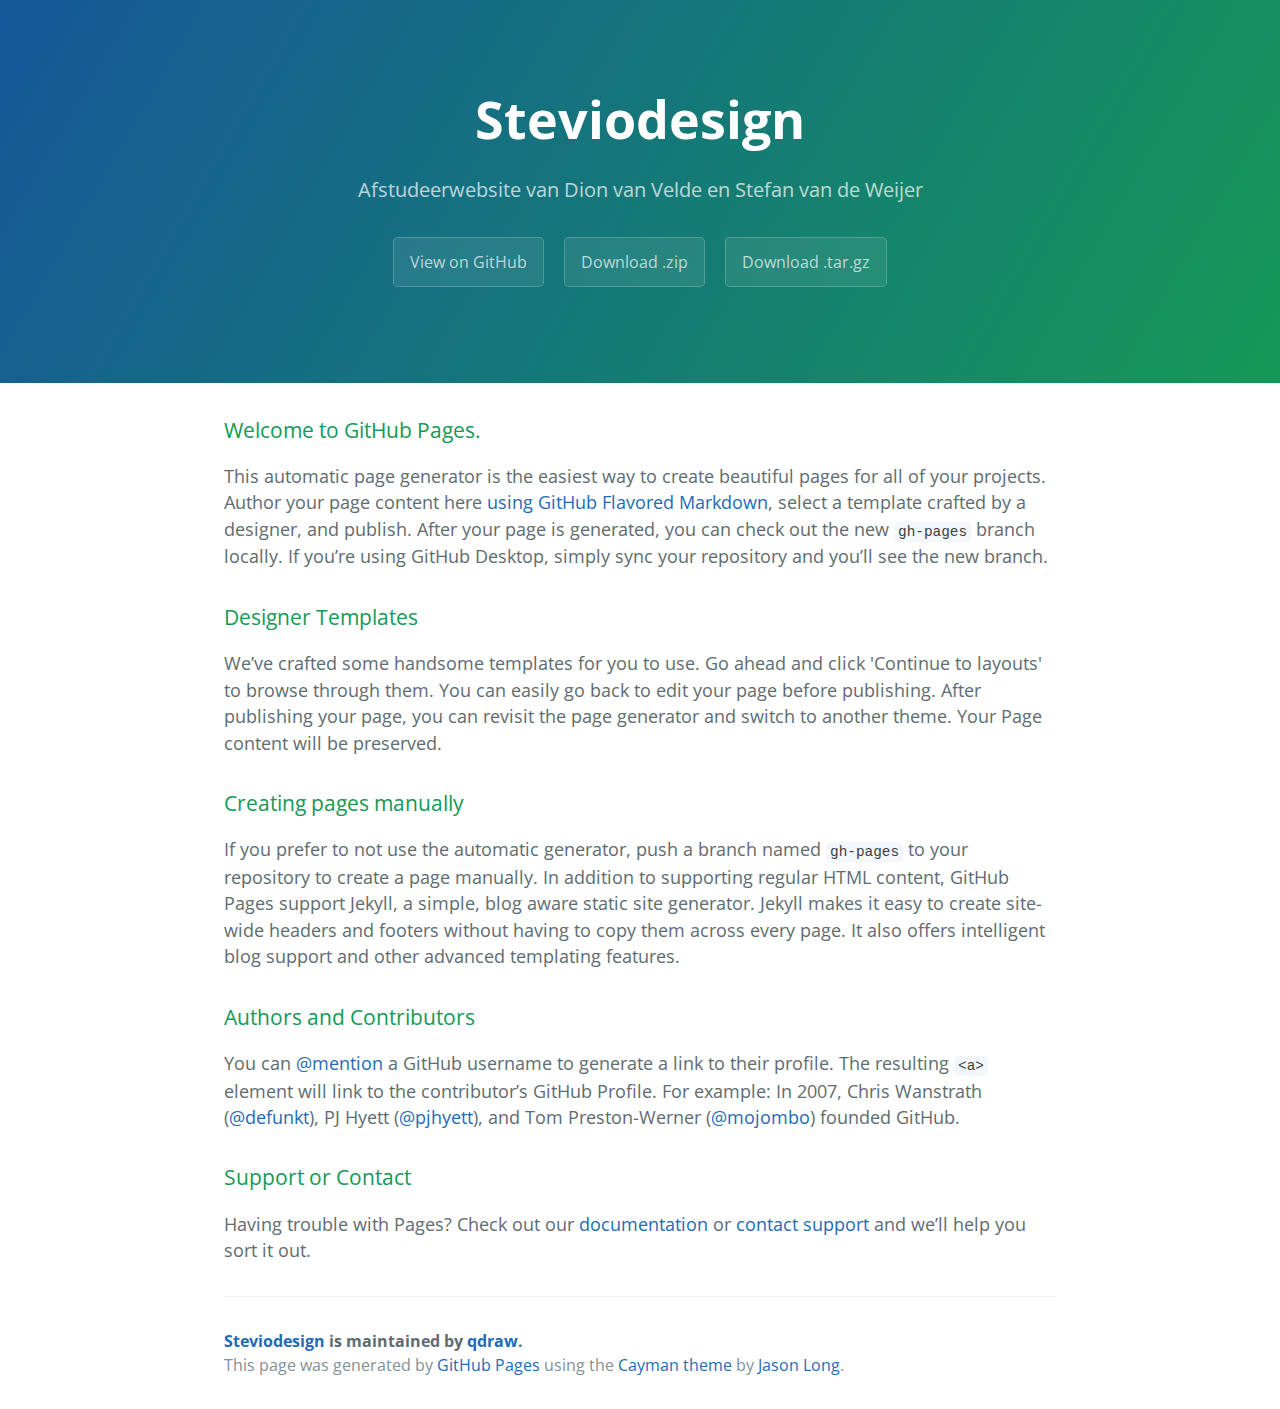
==== index.html @ 8ee14e12 "Create gh-pages branch via GitHub" ====
<!DOCTYPE html>
<html lang="en-us">
  <head>
    <meta charset="UTF-8">
    <title>Steviodesign by qdraw</title>
    <meta name="viewport" content="width=device-width, initial-scale=1">
    <link rel="stylesheet" type="text/css" href="stylesheets/normalize.css" media="screen">
    <link href='https://fonts.googleapis.com/css?family=Open+Sans:400,700' rel='stylesheet' type='text/css'>
    <link rel="stylesheet" type="text/css" href="stylesheets/stylesheet.css" media="screen">
    <link rel="stylesheet" type="text/css" href="stylesheets/github-light.css" media="screen">
  </head>
  <body>
    <section class="page-header">
      <h1 class="project-name">Steviodesign</h1>
      <h2 class="project-tagline">Afstudeerwebsite van Dion van Velde en Stefan van de Weijer</h2>
      <a href="https://github.com/qdraw/steviodesign" class="btn">View on GitHub</a>
      <a href="https://github.com/qdraw/steviodesign/zipball/master" class="btn">Download .zip</a>
      <a href="https://github.com/qdraw/steviodesign/tarball/master" class="btn">Download .tar.gz</a>
    </section>

    <section class="main-content">
      <h3>
<a id="welcome-to-github-pages" class="anchor" href="#welcome-to-github-pages" aria-hidden="true"><span aria-hidden="true" class="octicon octicon-link"></span></a>Welcome to GitHub Pages.</h3>

<p>This automatic page generator is the easiest way to create beautiful pages for all of your projects. Author your page content here <a href="https://guides.github.com/features/mastering-markdown/">using GitHub Flavored Markdown</a>, select a template crafted by a designer, and publish. After your page is generated, you can check out the new <code>gh-pages</code> branch locally. If you’re using GitHub Desktop, simply sync your repository and you’ll see the new branch.</p>

<h3>
<a id="designer-templates" class="anchor" href="#designer-templates" aria-hidden="true"><span aria-hidden="true" class="octicon octicon-link"></span></a>Designer Templates</h3>

<p>We’ve crafted some handsome templates for you to use. Go ahead and click 'Continue to layouts' to browse through them. You can easily go back to edit your page before publishing. After publishing your page, you can revisit the page generator and switch to another theme. Your Page content will be preserved.</p>

<h3>
<a id="creating-pages-manually" class="anchor" href="#creating-pages-manually" aria-hidden="true"><span aria-hidden="true" class="octicon octicon-link"></span></a>Creating pages manually</h3>

<p>If you prefer to not use the automatic generator, push a branch named <code>gh-pages</code> to your repository to create a page manually. In addition to supporting regular HTML content, GitHub Pages support Jekyll, a simple, blog aware static site generator. Jekyll makes it easy to create site-wide headers and footers without having to copy them across every page. It also offers intelligent blog support and other advanced templating features.</p>

<h3>
<a id="authors-and-contributors" class="anchor" href="#authors-and-contributors" aria-hidden="true"><span aria-hidden="true" class="octicon octicon-link"></span></a>Authors and Contributors</h3>

<p>You can <a href="https://help.github.com/articles/basic-writing-and-formatting-syntax/#mentioning-users-and-teams" class="user-mention">@mention</a> a GitHub username to generate a link to their profile. The resulting <code>&lt;a&gt;</code> element will link to the contributor’s GitHub Profile. For example: In 2007, Chris Wanstrath (<a href="https://github.com/defunkt" class="user-mention">@defunkt</a>), PJ Hyett (<a href="https://github.com/pjhyett" class="user-mention">@pjhyett</a>), and Tom Preston-Werner (<a href="https://github.com/mojombo" class="user-mention">@mojombo</a>) founded GitHub.</p>

<h3>
<a id="support-or-contact" class="anchor" href="#support-or-contact" aria-hidden="true"><span aria-hidden="true" class="octicon octicon-link"></span></a>Support or Contact</h3>

<p>Having trouble with Pages? Check out our <a href="https://help.github.com/pages">documentation</a> or <a href="https://github.com/contact">contact support</a> and we’ll help you sort it out.</p>

      <footer class="site-footer">
        <span class="site-footer-owner"><a href="https://github.com/qdraw/steviodesign">Steviodesign</a> is maintained by <a href="https://github.com/qdraw">qdraw</a>.</span>

        <span class="site-footer-credits">This page was generated by <a href="https://pages.github.com">GitHub Pages</a> using the <a href="https://github.com/jasonlong/cayman-theme">Cayman theme</a> by <a href="https://twitter.com/jasonlong">Jason Long</a>.</span>
      </footer>

    </section>

  
  </body>
</html>
---- stylesheets/stylesheet.css ----
* {
  box-sizing: border-box; }

body {
  padding: 0;
  margin: 0;
  font-family: "Open Sans", "Helvetica Neue", Helvetica, Arial, sans-serif;
  font-size: 16px;
  line-height: 1.5;
  color: #606c71; }

a {
  color: #1e6bb8;
  text-decoration: none; }
  a:hover {
    text-decoration: underline; }

.btn {
  display: inline-block;
  margin-bottom: 1rem;
  color: rgba(255, 255, 255, 0.7);
  background-color: rgba(255, 255, 255, 0.08);
  border-color: rgba(255, 255, 255, 0.2);
  border-style: solid;
  border-width: 1px;
  border-radius: 0.3rem;
  transition: color 0.2s, background-color 0.2s, border-color 0.2s; }
  .btn + .btn {
    margin-left: 1rem; }

.btn:hover {
  color: rgba(255, 255, 255, 0.8);
  text-decoration: none;
  background-color: rgba(255, 255, 255, 0.2);
  border-color: rgba(255, 255, 255, 0.3); }

@media screen and (min-width: 64em) {
  .btn {
    padding: 0.75rem 1rem; } }

@media screen and (min-width: 42em) and (max-width: 64em) {
  .btn {
    padding: 0.6rem 0.9rem;
    font-size: 0.9rem; } }

@media screen and (max-width: 42em) {
  .btn {
    display: block;
    width: 100%;
    padding: 0.75rem;
    font-size: 0.9rem; }
    .btn + .btn {
      margin-top: 1rem;
      margin-left: 0; } }

.page-header {
  color: #fff;
  text-align: center;
  background-color: #159957;
  background-image: linear-gradient(120deg, #155799, #159957); }

@media screen and (min-width: 64em) {
  .page-header {
    padding: 5rem 6rem; } }

@media screen and (min-width: 42em) and (max-width: 64em) {
  .page-header {
    padding: 3rem 4rem; } }

@media screen and (max-width: 42em) {
  .page-header {
    padding: 2rem 1rem; } }

.project-name {
  margin-top: 0;
  margin-bottom: 0.1rem; }

@media screen and (min-width: 64em) {
  .project-name {
    font-size: 3.25rem; } }

@media screen and (min-width: 42em) and (max-width: 64em) {
  .project-name {
    font-size: 2.25rem; } }

@media screen and (max-width: 42em) {
  .project-name {
    font-size: 1.75rem; } }

.project-tagline {
  margin-bottom: 2rem;
  font-weight: normal;
  opacity: 0.7; }

@media screen and (min-width: 64em) {
  .project-tagline {
    font-size: 1.25rem; } }

@media screen and (min-width: 42em) and (max-width: 64em) {
  .project-tagline {
    font-size: 1.15rem; } }

@media screen and (max-width: 42em) {
  .project-tagline {
    font-size: 1rem; } }

.main-content :first-child {
  margin-top: 0; }
.main-content img {
  max-width: 100%; }
.main-content h1, .main-content h2, .main-content h3, .main-content h4, .main-content h5, .main-content h6 {
  margin-top: 2rem;
  margin-bottom: 1rem;
  font-weight: normal;
  color: #159957; }
.main-content p {
  margin-bottom: 1em; }
.main-content code {
  padding: 2px 4px;
  font-family: Consolas, "Liberation Mono", Menlo, Courier, monospace;
  font-size: 0.9rem;
  color: #383e41;
  background-color: #f3f6fa;
  border-radius: 0.3rem; }
.main-content pre {
  padding: 0.8rem;
  margin-top: 0;
  margin-bottom: 1rem;
  font: 1rem Consolas, "Liberation Mono", Menlo, Courier, monospace;
  color: #567482;
  word-wrap: normal;
  background-color: #f3f6fa;
  border: solid 1px #dce6f0;
  border-radius: 0.3rem; }
  .main-content pre > code {
    padding: 0;
    margin: 0;
    font-size: 0.9rem;
    color: #567482;
    word-break: normal;
    white-space: pre;
    background: transparent;
    border: 0; }
.main-content .highlight {
  margin-bottom: 1rem; }
  .main-content .highlight pre {
    margin-bottom: 0;
    word-break: normal; }
.main-content .highlight pre, .main-content pre {
  padding: 0.8rem;
  overflow: auto;
  font-size: 0.9rem;
  line-height: 1.45;
  border-radius: 0.3rem; }
.main-content pre code, .main-content pre tt {
  display: inline;
  max-width: initial;
  padding: 0;
  margin: 0;
  overflow: initial;
  line-height: inherit;
  word-wrap: normal;
  background-color: transparent;
  border: 0; }
  .main-content pre code:before, .main-content pre code:after, .main-content pre tt:before, .main-content pre tt:after {
    content: normal; }
.main-content ul, .main-content ol {
  margin-top: 0; }
.main-content blockquote {
  padding: 0 1rem;
  margin-left: 0;
  color: #819198;
  border-left: 0.3rem solid #dce6f0; }
  .main-content blockquote > :first-child {
    margin-top: 0; }
  .main-content blockquote > :last-child {
    margin-bottom: 0; }
.main-content table {
  display: block;
  width: 100%;
  overflow: auto;
  word-break: normal;
  word-break: keep-all; }
  .main-content table th {
    font-weight: bold; }
  .main-content table th, .main-content table td {
    padding: 0.5rem 1rem;
    border: 1px solid #e9ebec; }
.main-content dl {
  padding: 0; }
  .main-content dl dt {
    padding: 0;
    margin-top: 1rem;
    font-size: 1rem;
    font-weight: bold; }
  .main-content dl dd {
    padding: 0;
    margin-bottom: 1rem; }
.main-content hr {
  height: 2px;
  padding: 0;
  margin: 1rem 0;
  background-color: #eff0f1;
  border: 0; }

@media screen and (min-width: 64em) {
  .main-content {
    max-width: 64rem;
    padding: 2rem 6rem;
    margin: 0 auto;
    font-size: 1.1rem; } }

@media screen and (min-width: 42em) and (max-width: 64em) {
  .main-content {
    padding: 2rem 4rem;
    font-size: 1.1rem; } }

@media screen and (max-width: 42em) {
  .main-content {
    padding: 2rem 1rem;
    font-size: 1rem; } }

.site-footer {
  padding-top: 2rem;
  margin-top: 2rem;
  border-top: solid 1px #eff0f1; }

.site-footer-owner {
  display: block;
  font-weight: bold; }

.site-footer-credits {
  color: #819198; }

@media screen and (min-width: 64em) {
  .site-footer {
    font-size: 1rem; } }

@media screen and (min-width: 42em) and (max-width: 64em) {
  .site-footer {
    font-size: 1rem; } }

@media screen and (max-width: 42em) {
  .site-footer {
    font-size: 0.9rem; } }
---- stylesheets/github-light.css ----
/*
The MIT License (MIT)

Copyright (c) 2015 GitHub, Inc.

Permission is hereby granted, free of charge, to any person obtaining a copy
of this software and associated documentation files (the "Software"), to deal
in the Software without restriction, including without limitation the rights
to use, copy, modify, merge, publish, distribute, sublicense, and/or sell
copies of the Software, and to permit persons to whom the Software is
furnished to do so, subject to the following conditions:

The above copyright notice and this permission notice shall be included in all
copies or substantial portions of the Software.

THE SOFTWARE IS PROVIDED "AS IS", WITHOUT WARRANTY OF ANY KIND, EXPRESS OR
IMPLIED, INCLUDING BUT NOT LIMITED TO THE WARRANTIES OF MERCHANTABILITY,
FITNESS FOR A PARTICULAR PURPOSE AND NONINFRINGEMENT. IN NO EVENT SHALL THE
AUTHORS OR COPYRIGHT HOLDERS BE LIABLE FOR ANY CLAIM, DAMAGES OR OTHER
LIABILITY, WHETHER IN AN ACTION OF CONTRACT, TORT OR OTHERWISE, ARISING FROM,
OUT OF OR IN CONNECTION WITH THE SOFTWARE OR THE USE OR OTHER DEALINGS IN THE
SOFTWARE.

*/

.pl-c /* comment */ {
  color: #969896;
}

.pl-c1      /* constant, markup.raw, meta.diff.header, meta.module-reference, meta.property-name, support, support.constant, support.variable, variable.other.constant */,
.pl-s .pl-v /* string variable */ {
  color: #0086b3;
}

.pl-e  /* entity */,
.pl-en /* entity.name */ {
  color: #795da3;
}

.pl-s .pl-s1 /* string source */,
.pl-smi      /* storage.modifier.import, storage.modifier.package, storage.type.java, variable.other, variable.parameter.function */ {
  color: #333;
}

.pl-ent /* entity.name.tag */ {
  color: #63a35c;
}

.pl-k /* keyword, storage, storage.type */ {
  color: #a71d5d;
}

.pl-pds              /* punctuation.definition.string, string.regexp.character-class */,
.pl-s                /* string */,
.pl-s .pl-pse .pl-s1 /* string punctuation.section.embedded source */,
.pl-sr               /* string.regexp */,
.pl-sr .pl-cce       /* string.regexp constant.character.escape */,
.pl-sr .pl-sra       /* string.regexp string.regexp.arbitrary-repitition */,
.pl-sr .pl-sre       /* string.regexp source.ruby.embedded */ {
  color: #183691;
}

.pl-v /* variable */ {
  color: #ed6a43;
}

.pl-id /* invalid.deprecated */ {
  color: #b52a1d;
}

.pl-ii /* invalid.illegal */ {
  background-color: #b52a1d;
  color: #f8f8f8;
}

.pl-sr .pl-cce /* string.regexp constant.character.escape */ {
  color: #63a35c;
  font-weight: bold;
}

.pl-ml /* markup.list */ {
  color: #693a17;
}

.pl-mh        /* markup.heading */,
.pl-mh .pl-en /* markup.heading entity.name */,
.pl-ms        /* meta.separator */ {
  color: #1d3e81;
  font-weight: bold;
}

.pl-mq /* markup.quote */ {
  color: #008080;
}

.pl-mi /* markup.italic */ {
  color: #333;
  font-style: italic;
}

.pl-mb /* markup.bold */ {
  color: #333;
  font-weight: bold;
}

.pl-md /* markup.deleted, meta.diff.header.from-file */ {
  background-color: #ffecec;
  color: #bd2c00;
}

.pl-mi1 /* markup.inserted, meta.diff.header.to-file */ {
  background-color: #eaffea;
  color: #55a532;
}

.pl-mdr /* meta.diff.range */ {
  color: #795da3;
  font-weight: bold;
}

.pl-mo /* meta.output */ {
  color: #1d3e81;
}
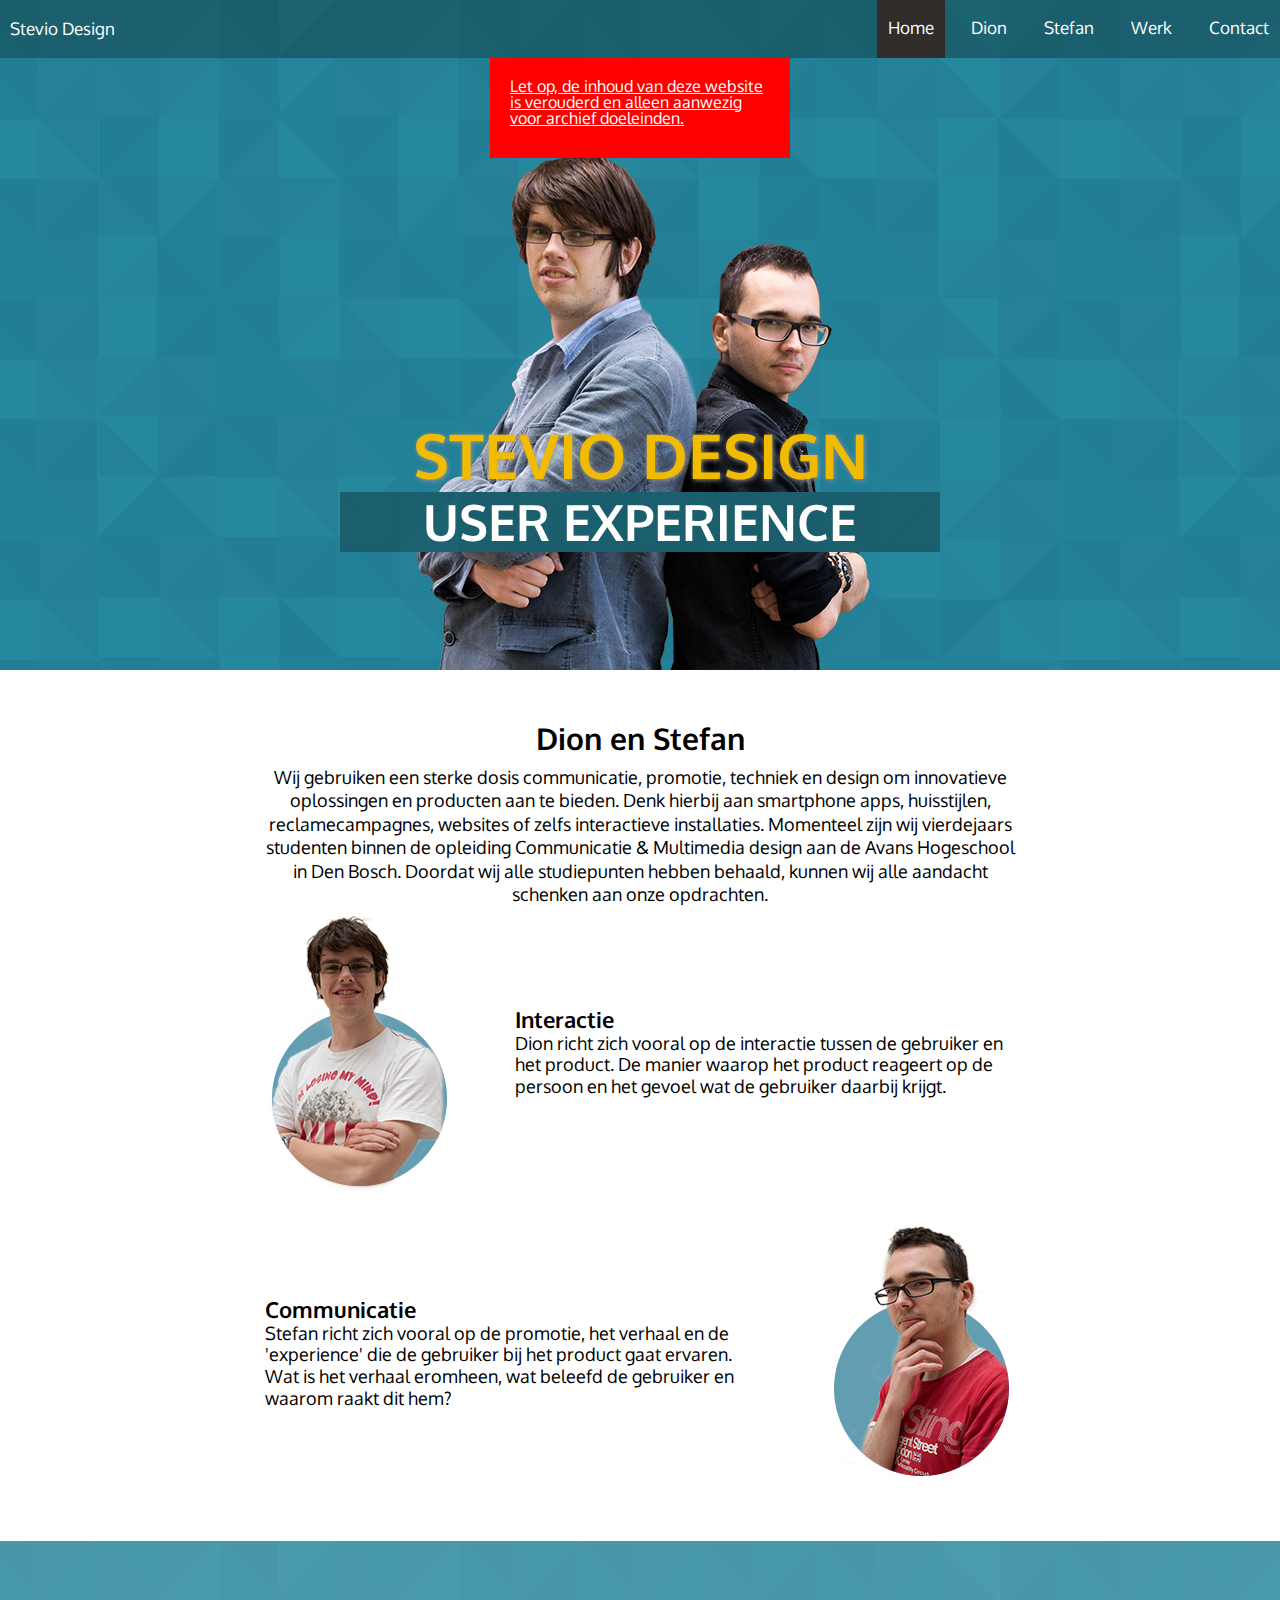
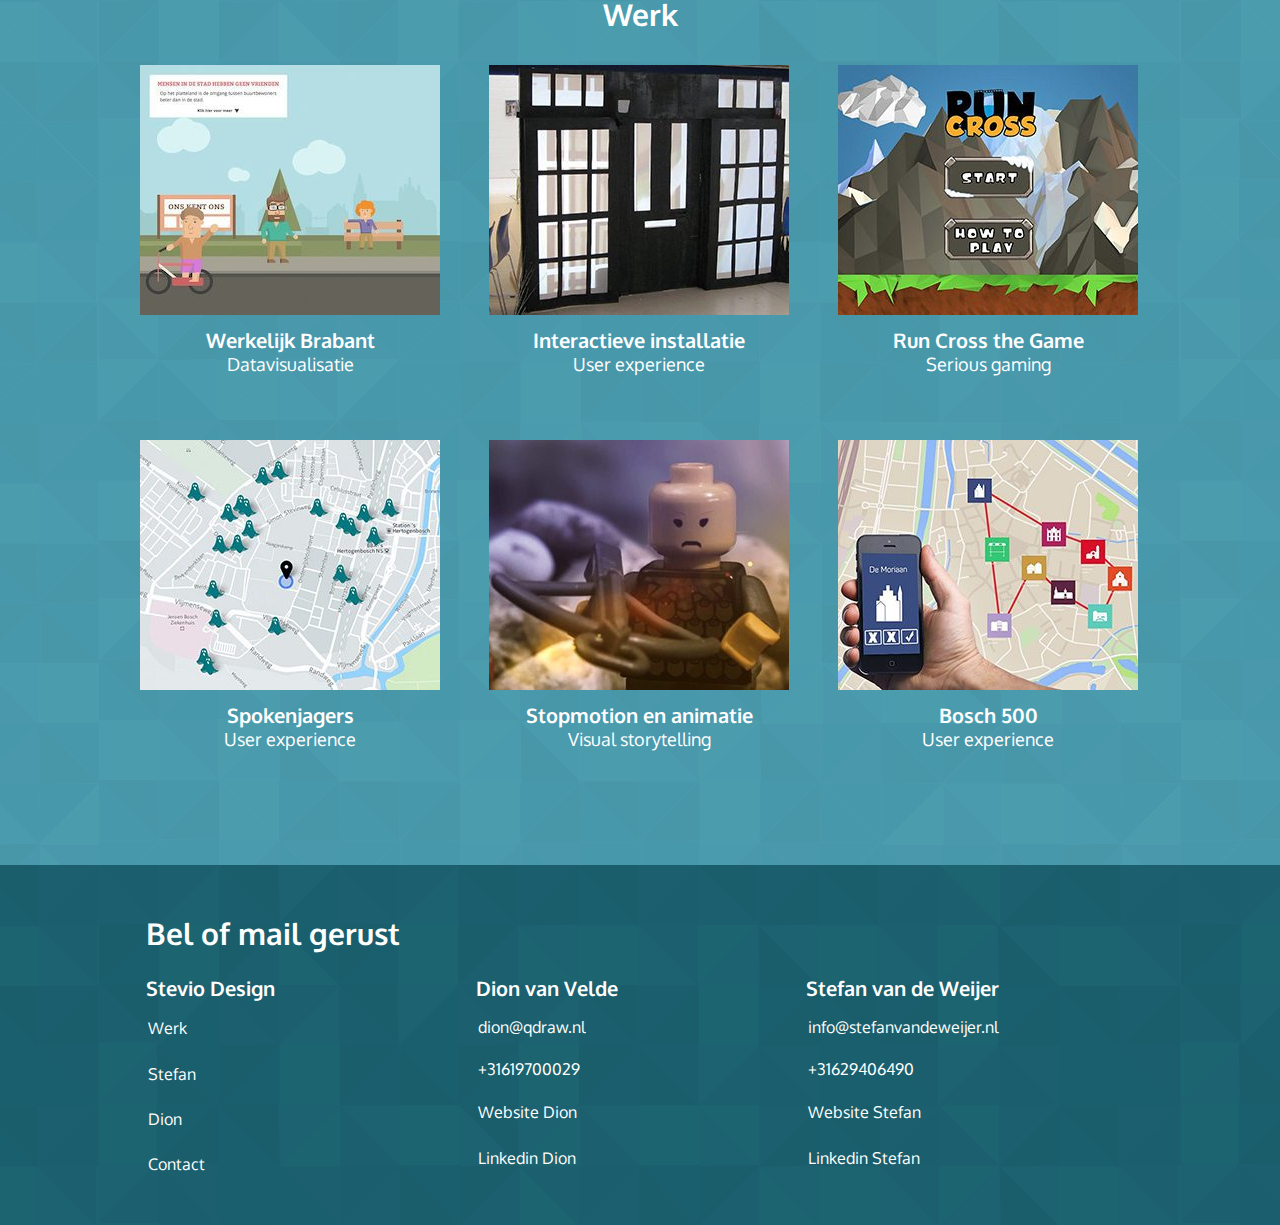
==== commit 0c2ae163: "add obsolete warning for pages" ====
--- a/index.html
+++ b/index.html
@@ -1,57 +1,269 @@
 <!DOCTYPE html>
-<html lang="en-us">
-  <head>
-    <meta charset="UTF-8">
-    <title>Steviodesign by qdraw</title>
-    <meta name="viewport" content="width=device-width, initial-scale=1">
-    <link rel="stylesheet" type="text/css" href="stylesheets/normalize.css" media="screen">
-    <link href='https://fonts.googleapis.com/css?family=Open+Sans:400,700' rel='stylesheet' type='text/css'>
-    <link rel="stylesheet" type="text/css" href="stylesheets/stylesheet.css" media="screen">
-    <link rel="stylesheet" type="text/css" href="stylesheets/github-light.css" media="screen">
-  </head>
-  <body>
-    <section class="page-header">
-      <h1 class="project-name">Steviodesign</h1>
-      <h2 class="project-tagline">Afstudeerwebsite van Dion van Velde en Stefan van de Weijer</h2>
-      <a href="https://github.com/qdraw/steviodesign" class="btn">View on GitHub</a>
-      <a href="https://github.com/qdraw/steviodesign/zipball/master" class="btn">Download .zip</a>
-      <a href="https://github.com/qdraw/steviodesign/tarball/master" class="btn">Download .tar.gz</a>
-    </section>
-
-    <section class="main-content">
-      <h3>
-<a id="welcome-to-github-pages" class="anchor" href="#welcome-to-github-pages" aria-hidden="true"><span aria-hidden="true" class="octicon octicon-link"></span></a>Welcome to GitHub Pages.</h3>
-
-<p>This automatic page generator is the easiest way to create beautiful pages for all of your projects. Author your page content here <a href="https://guides.github.com/features/mastering-markdown/">using GitHub Flavored Markdown</a>, select a template crafted by a designer, and publish. After your page is generated, you can check out the new <code>gh-pages</code> branch locally. If you’re using GitHub Desktop, simply sync your repository and you’ll see the new branch.</p>
-
-<h3>
-<a id="designer-templates" class="anchor" href="#designer-templates" aria-hidden="true"><span aria-hidden="true" class="octicon octicon-link"></span></a>Designer Templates</h3>
-
-<p>We’ve crafted some handsome templates for you to use. Go ahead and click 'Continue to layouts' to browse through them. You can easily go back to edit your page before publishing. After publishing your page, you can revisit the page generator and switch to another theme. Your Page content will be preserved.</p>
-
-<h3>
-<a id="creating-pages-manually" class="anchor" href="#creating-pages-manually" aria-hidden="true"><span aria-hidden="true" class="octicon octicon-link"></span></a>Creating pages manually</h3>
-
-<p>If you prefer to not use the automatic generator, push a branch named <code>gh-pages</code> to your repository to create a page manually. In addition to supporting regular HTML content, GitHub Pages support Jekyll, a simple, blog aware static site generator. Jekyll makes it easy to create site-wide headers and footers without having to copy them across every page. It also offers intelligent blog support and other advanced templating features.</p>
-
-<h3>
-<a id="authors-and-contributors" class="anchor" href="#authors-and-contributors" aria-hidden="true"><span aria-hidden="true" class="octicon octicon-link"></span></a>Authors and Contributors</h3>
-
-<p>You can <a href="https://help.github.com/articles/basic-writing-and-formatting-syntax/#mentioning-users-and-teams" class="user-mention">@mention</a> a GitHub username to generate a link to their profile. The resulting <code>&lt;a&gt;</code> element will link to the contributor’s GitHub Profile. For example: In 2007, Chris Wanstrath (<a href="https://github.com/defunkt" class="user-mention">@defunkt</a>), PJ Hyett (<a href="https://github.com/pjhyett" class="user-mention">@pjhyett</a>), and Tom Preston-Werner (<a href="https://github.com/mojombo" class="user-mention">@mojombo</a>) founded GitHub.</p>
-
-<h3>
-<a id="support-or-contact" class="anchor" href="#support-or-contact" aria-hidden="true"><span aria-hidden="true" class="octicon octicon-link"></span></a>Support or Contact</h3>
-
-<p>Having trouble with Pages? Check out our <a href="https://help.github.com/pages">documentation</a> or <a href="https://github.com/contact">contact support</a> and we’ll help you sort it out.</p>
-
-      <footer class="site-footer">
-        <span class="site-footer-owner"><a href="https://github.com/qdraw/steviodesign">Steviodesign</a> is maintained by <a href="https://github.com/qdraw">qdraw</a>.</span>
-
-        <span class="site-footer-credits">This page was generated by <a href="https://pages.github.com">GitHub Pages</a> using the <a href="https://github.com/jasonlong/cayman-theme">Cayman theme</a> by <a href="https://twitter.com/jasonlong">Jason Long</a>.</span>
-      </footer>
-
-    </section>
-
-  
-  </body>
+<html>
+<head>
+	<link rel="stylesheet" type="text/css" href="css/reset.css">
+	<link rel="stylesheet" type="text/css" href="css/style.css">
+
+<!--
+
+	STOP READING CODE, HIRE US!
+	check humans.txt for contact information
+
+
+	                      ,
+	                     ,:
+	      ,:==++=~,      :~
+	    ,=+=:::::+?~     ~=                 ,,
+	   ~+~:~==++=,,~,    ~=                :==:   ,=~,       ,
+	  ==,~      :~,      ~~       ~??~     :~ =:   :I=      ,,
+	 ~~=,        ==,    ,~II    :?$+=?=:      ?,   ++:     ;;
+	,==~~      ,,,   ,?Z$7ZI:  ,I$,  ~?:   +$$=,  ,+?,+= ,:;
+	 =+:     ,,,:  ,7Z: ,~=,   =I?~,+7   ,=$~,=I~   +I~77 ~:,
+	,=~:,   :==~::  ?I~  ,~=,  ,?$Z7$?:  +7:  ~I~   +$I==I=:
+	,=~:~:,:~=++,  ,I?:  ,=?:  :I7+~~:  ,?7:,~++,   =$I :I+,
+	 ,==::::::+?=~  ~II,,=II,  ,??: :~~  +?=++I$+   ~7? ,++:
+	   :~::~:, :+?+:  ?II+~:  ,:+~   ,~~  ==~::::,  :+,  :=:
+	            ,=II+:        ,:,    ,~=:
+	              :=~==                ~=,
+	                  ,                ,::
+
+-->
+
+
+	<!-- 	Meta data -->
+    <meta name="viewport" content="width=device-width, initial-scale=1.0, maximum-scale=1.0, user-scalable=no">
+    <meta name="apple-mobile-web-app-title" content="Stevio Design">
+    <meta name="apple-mobile-web-app-capable" content="yes">
+    <meta name="apple-mobile-web-app-status-bar-style" content="black-translucent">
+
+
+	<title>Stevio design - Dion van Velde &amp; Stefan van de Weijer</title>
+	<meta property='og:title' content='Stevio design - Dion van Velde &amp; Stefan van de Weijer' />
+    <meta property="og:site_name" content="Stevio Design"/>
+
+
+    <meta name='keywords' content='Stevio Design, concept, marketing, stevio, stevdio, teviodesign' />
+	<meta name='description' content='De portfolio-website van Stefan van de Weijer en Dion van Velde' />
+	<meta property="og:description" content="De portfolio-website van Stefan van de Weijer en Dion van Velde" />
+
+
+	<meta property="og:image" content="http://steviodesign.nl/images/head-image.jpg"/>
+
+
+	<link rel='canonical' href='http://steviodesign.nl/index.html' />
+	<meta property="og:url" content="http://steviodesign.nl/index.html"/>
+
+
+    <link rel="author" href="https://plus.google.com/+DionvanVelde"/>
+	<meta name="dcterms.rightsHolder" content="&copy; Qdraw;Media" />
+	<meta name="dcterms.rights" content="Design" />
+	<meta name="dcterms.dateCopyrighted" content="2015">
+	<meta name="author" content="Dion van Velde" />
+    <meta property="og:locale" content="nl_NL" />
+
+    <!-- Disable automatic phone number detection. -->
+    <meta name="format-detection" content="telephone=no">
+	<!-- thanks: https://gist.github.com/tfausak/2222823 && http://realfavicongenerator.net/ -->
+     <!-- iPad non-retina icon -->
+    <link href="images/favicon/apple-touch-icon-precomposed-76.png" sizes="76x76" rel="apple-touch-icon-precomposed">
+     <!-- iPhone 6 Plus icon -->
+    <link href="images/favicon/apple-touch-icon-precomposed-180.png" sizes="120x120" rel="apple-touch-icon-precomposed">
+     <!-- iPad retina icon -->
+    <link href="images/favicon/apple-touch-icon-precomposed-152.png" sizes="152x152" rel="apple-touch-icon-precomposed">
+
+    <link rel="shortcut icon" type="image/x-icon" href="images/favicon/apple-touch-icon_16x16.ico">
+    <link rel="shortcut icon" type="image/png" href="images/favicon/apple-touch-icon-precomposed-96.png">
+	<!-- win8 -->
+	<meta name="msapplication-TileImage" content="images/favicon/apple-touch-icon-precomposed-144.png">
+	<meta name="msapplication-TileColor" content="#FFF"/>
+	<meta name="application-name" content="Stevio Design" />
+
+</head>
+<body>
+
+<header>
+	<div id="menu">
+		<ul>
+			<li class="active"><a href="index.html">Home</a></li>
+			<li><a href="dion.html">Dion</a></li>
+			<li><a href="stefan.html">Stefan</a></li>
+			<li><a href="werk.html">Werk</a></li>
+			<li><a href="contact.html">Contact</a></li>
+		</ul>
+	</div>
+	<a href="#" class="logo">Stevio Design</a>
+	<a href="#" class="favicon"></a>
+
+</header>
+
+<div class="head">
+
+	<div class="image">
+		<h1>Stevio Design</h1>
+		<h2>USER EXPERIENCE</h2>
+	</div>
+
+</div>
+
+
+<div class="container">
+
+	<div class="intro">
+		<h1>Dion en Stefan</h1>
+		<p>Wij gebruiken een sterke dosis communicatie, promotie, techniek en design om innovatieve oplossingen en producten aan te bieden. Denk hierbij aan smartphone apps, huisstijlen, reclamecampagnes, websites of zelfs interactieve installaties. Momenteel zijn wij vierdejaars studenten binnen de opleiding Communicatie & Multimedia design aan de Avans Hogeschool in Den Bosch. Doordat wij alle studiepunten hebben behaald, kunnen wij alle aandacht schenken aan onze opdrachten.</p>
+
+		<hr />
+	</div>
+
+	<div class="duo dion">
+		<h2>Interactie</h2>
+		<p>Dion richt zich vooral op de interactie tussen de gebruiker en het product. De manier waarop het product reageert op de persoon en het gevoel wat de gebruiker daarbij krijgt.</p>
+	</div>
+
+	<div class="duo stefan">
+		<h2>Communicatie</h2>
+		<p>Stefan richt zich vooral op de promotie, het verhaal en de 'experience' die de gebruiker bij het product gaat ervaren. Wat is het verhaal eromheen, wat beleefd de gebruiker en waarom raakt dit hem?</p>
+	</div>
+
+
+</div>
+
+<div class="clear"></div>
+
+<div class="portfolio">
+	<div class="container">
+			<h1>Werk</h1>
+
+
+			<div class="thumbnail">
+				<a href="werk/werkelijk-brabant.html">
+					<img src="images/thumbnail-1.jpg" srcset="images/thumbnail-1@2x.jpg 2x" alt="Werkelijk Brabant - Datavisualisatie">
+					<h3>Werkelijk Brabant</h3>
+					<h4>Datavisualisatie</h4>
+				</a>
+
+			</div>
+			<div class="thumbnail">
+				<a href="werk/interactieve-installatie.html">
+					<img src="images/thumbnail-2.jpg" srcset="images/thumbnail-2@2x.jpg 2x" alt="Interactieve installatie - User experience">
+					<h3>Interactieve installatie</h3>
+					<h4>User experience</h4>
+				</a>
+			</div>
+			<div class="thumbnail">
+				<a href="werk/run-cross-the-game.html">
+					<img src="images/thumbnail-3.jpg" srcset="images/thumbnail-3@2x.jpg 2x" alt="Run Cross the Game - Serious gaming">
+					<h3>Run Cross the Game</h3>
+					<h4>Serious gaming</h4>
+				</a>
+			</div>
+			<div class="thumbnail">
+				<a href="werk/spokenjagers.html">
+					<img src="images/thumbnail-4.jpg" srcset="images/thumbnail-4@2x.jpg 2x" alt="Spokenjagers - User experience">
+					<h3>Spokenjagers</h3>
+					<h4>User experience</h4>
+				</a>
+			</div>
+			<div class="thumbnail">
+				<a href="werk/stopmotion-en-animatie.html">
+					<img src="images/thumbnail-5.jpg" srcset="images/thumbnail-5@2x.jpg 2x" alt="Stopmotion en animatie - Visual storytelling">
+					<h3>Stopmotion en animatie</h3>
+					<h4>Visual storytelling</h4>
+				</a>
+			</div>
+			<div class="thumbnail">
+				<a href="werk/bosch-500.html">
+					<img src="images/thumbnail-6.jpg" srcset="images/thumbnail-6@2x.jpg 2x" alt="Bosch 500 - User experience">
+					<h3>Bosch 500</h3>
+					<h4>User experience</h4>
+				</a>
+			</div>
+	</div>
+</div>
+<footer>
+	<div class="container">
+		<h1>Bel of mail gerust</h1>
+		<div class="content">
+			<h3> <a href="index.html">Stevio Design</a></h3>
+			<p><a class="button" href="werk.html">Werk</a></p>
+			<p><a class="button" href="stefan.html">Stefan</a></p>
+			<p><a class="button" href="dion.html">Dion</a></p>
+			<p><a class="button" href="contact.html">Contact</a></p>
+		</div>
+		<div class="content">
+			<h3> <a href="dion.html">Dion van Velde</a></h3>
+			<div id="mail-dion"></div>
+			<div id="tel-dion"></div>
+			<p><a class="button" href="http://qdraw.nl">Website Dion</a></p>
+			<p><a class="button" href="https://www.linkedin.com/in/dionvv">Linkedin Dion</a></p>
+
+		</div>
+
+		<div class="content">
+			<h3> <a href="stefan.html">Stefan van de Weijer</a></h3>
+			<div id="mail-stefan"></div>
+			<div id="tel-stefan"></div>
+			<p><a class="button" href="http://www.stefanvandeweijer.nl/">Website Stefan</a></p>
+			<p><a class="button" href="https://nl.linkedin.com/pub/stefan-van-de-weijer/91/289/176/">Linkedin Stefan</a></p>
+		</div>
+	</div>
+
+	<script type="text/javascript">
+
+		// Nasty code to avoid spam:
+	    var x = '&#100;'  + '&#105;' + '&#111;' + '&#110;' + '&#64;' + '&#113;' + '&#100;' + '&#114;' + '&#97;' + '&#119;' + '&#46;' + '&#110;' + '&#108;';
+    	var y = "&#109;" + "&#97;" +  "&#105;" + "&#108;" + "&#116;" + "&#111;" + "&#58;";
+	    var template = "<a href='" + y + x +"'>"+ x +"</a>"+ "&nbsp";
+
+	    if (document.querySelectorAll("#mail-dion").length >= 1) {
+        	var template = "<a class='button' href='" + y + x +"'>"+ x +"</a>"+ "&nbsp";
+        	document.getElementById("mail-dion").innerHTML = template;
+    	}
+
+	    var stefan = "info@stefanvandeweijer.nl"
+	    if (document.querySelectorAll("#mail-stefan").length >= 1) {
+        	var template = "<a class='button' href='" + y + stefan +"'>"+ stefan +"</a>"+ "&nbsp";
+        	document.getElementById("mail-stefan").innerHTML = template;
+    	}
+
+    	var t = "&#116;&#101;&#108;&#58;"
+    	var q = "&#43;&#51;&#49;&#54;&#49;&#57;&#55;&#48;&#48;&#48;&#50;&#57;";
+
+	    if (document.querySelectorAll("#tel-dion").length >= 1) {
+        	var template = "<a class='button' href='" + t + q +"'>"+ q +"</a>"+ "&nbsp";
+        	document.getElementById("tel-dion").innerHTML = template;
+    	}
+
+    	var stefan = "&#43;&#51;&#49;&#54;29406490"
+
+	    if (document.querySelectorAll("#tel-stefan").length >= 1) {
+        	var template = "<a class='button' href='" + t + stefan +"'>"+ stefan +"</a>"+ "&nbsp";
+        	document.getElementById("tel-stefan").innerHTML = template;
+    	}
+
+    	// For Internet ExploDer 8 or older
+    	if(document.all && !document.addEventListener) {
+    		var warning = document.createElement("div");
+	    	warning.innerHTML = '<h2>Sorry, maar met jouw versie van Internet Explorer kan mijn site niet samenwerken. Het handigste is dat je Firefox of Chrome installeerd. </h2><p> Mocht u vragen hebben neem dan contact op met Dion van Velde via: ' + '&#100;'  + '&#105;' + '&#111;' + '&#110;' + '&#64;' + '&#113;' + '&#100;' + '&#114;' + '&#97;' + '&#119;' + '&#46;' + '&#110;' + '&#108;' + '</p> <a href="https://www.google.com/chrome/browser/desktop/index.html" class="button" style="color:white">Download Google Chrome</a> <a class="button" href="https://www.mozilla.org/nl/firefox/new/">Download Firefox</a>';
+	    	document.getElementById("menu").appendChild(warning)
+		}
+
+	</script>
+
+</footer>
+
+<script type="text/javascript" src="js/obsolete.js"></script>
+
+<script type="text/javascript">
+  (function(i,s,o,g,r,a,m){i['GoogleAnalyticsObject']=r;i[r]=i[r]||function(){
+  (i[r].q=i[r].q||[]).push(arguments)},i[r].l=1*new Date();a=s.createElement(o),
+  m=s.getElementsByTagName(o)[0];a.async=1;a.src=g;m.parentNode.insertBefore(a,m)
+  })(window,document,'script','//www.google-analytics.com/analytics.js','ga');
+
+  ga('create', 'UA-64991687-1', 'auto');
+  ga('send', 'pageview');
+
+</script>
+
+</body>
 </html>
--- a/css/style.css
+++ b/css/style.css
@@ -0,0 +1,669 @@
+/*@font-face {
+  font-family: 'Oxygen';
+  font-style: normal;
+  font-weight: 300;
+  src: local('Oxygen Light'), local('Oxygen-Light'), url(fonts/oxygen-300.woff2) format('woff2'), url(fonts/oxygen-300.woff) format('woff');
+}*/
+
+@font-face {
+  font-family: 'Oxygen';
+  font-style: normal;
+  font-weight: 400;
+  src: local('Oxygen'), local('Oxygen-Regular'), url(fonts/oxygen-400.woff2) format('woff2'), url(fonts/oxygen-400.woff) format('woff');
+}
+@font-face {
+  font-family: 'Oxygen';
+  font-style: normal;
+  font-weight: 700;
+  src: local('Oxygen Bold'), local('Oxygen-Bold'), url(fonts/oxygen-700.woff2) format('woff2'), url(fonts/oxygen-700.woff) format('woff');
+}
+
+html {
+  	box-sizing: border-box;
+	font-family: 'Oxygen', sans-serif;
+}
+
+*, *:before, *:after {
+  	box-sizing: inherit;
+}
+
+header {
+	width: 100%;
+	height: 58px;
+	background-color: #629db2;
+	background-image: url("../images/head-dark.svg");
+	background-position: top center;
+}
+
+header .logo {
+	padding: 20px 0px 0px 10px;
+    font-size: 17px;
+    color: white;
+    display: block;
+    text-decoration: none;
+}
+
+header .favicon {
+	width: 58px;
+	height: 58px;
+	display: none;
+	background-size: cover;
+	background-image: url("../images/favicon.png");
+}
+@media (max-width: 560px) {
+	header .logo {
+		display: none;
+	}
+	header .favicon {
+		display: block;
+	}
+
+}
+@media (max-width: 470px) {
+	header .favicon {
+		display: none;
+	}
+}
+
+
+.container {
+	width:750px;
+	margin: 0px auto 0px auto;
+}
+
+@media (max-width: 750px) {
+	.container {
+		width: 100%;
+	}
+}
+
+
+#menu ul{
+	position: relative;
+    float: right;
+}
+#menu li{
+    float: left;
+    height: 58px;
+}
+
+#menu li a {
+    height: inherit;
+    padding: 18px 11px 0px 11px;
+    margin-left: 15px;
+    display: block;
+    
+    color: white;
+    
+    text-decoration: none;
+    font-size: 17px;
+    transition: background .5s ease-in-out;
+}
+@media (max-width: 415px) {
+	#menu ul{
+    	float: inherit;
+    }
+	#menu li a {
+		margin-left: 0px;
+		padding-left: 6px;
+	}
+}
+
+#menu li a:hover{
+    background: #302D2B;
+    transition: background .5s ease-in-out;
+    }
+
+#menu .active a{
+    background-color: red;
+    background: #302D2B;
+    }
+
+
+
+.head {
+	width: 100%;
+	height: 540px;
+	height: 68vh;
+	background-image: url("../images/head.svg");
+	background-position: top center;
+
+}
+
+.werk {
+	background-position: center;
+	background-size: cover;	
+}
+
+.head .image{
+	width: 600px;
+	background-repeat: no-repeat;
+	background-position: center bottom;
+	height: inherit;
+	margin: 0px auto 0px auto;
+	background-image: url("../images/head-image.png");
+}
+
+@media (max-width: 620px) {
+	.head .image{
+		width: 100%;
+	}
+}
+
+.head .image h1 {
+	padding-top: 280px;
+	padding-top: 40vh;
+	font-size: 62px;
+	text-transform: uppercase;
+	text-align: center;
+	color: #f1bb01;
+	text-shadow: 1px 1px 5px rgba(150, 150, 150, 1);
+}
+
+@media (max-width: 620px) {
+	.head .image h1 {
+		font-size: 50px;
+	}
+}
+
+@media (max-width: 500px) {
+	.head .image h1 {
+		font-size: 10vw;
+	}
+}
+
+
+@media screen and (max-height: 568px) and (max-width: 400px) {
+
+	.head .image h1 {
+		padding-top: 37vh;
+	}
+	.head .image{
+		background-position: center bottom;
+  		background-size:contain;
+  		height: 68vh;
+	}
+
+}
+
+@media screen and (min-height: 569px) and (max-width: 400px) and (max-height: 700px) {
+	.head .image{
+		background-position: center top;
+	}
+}
+
+@media screen and (min-width: 400px) and (max-height: 700px) {
+	.head .image{
+		background-position: center top;
+  		background-size:contain;
+	}
+
+}
+
+.head .image h2 {
+	width: 100%;
+	
+	background-image: url("../images/head-dark.svg");
+	background-position: top center;
+
+	text-align: center;
+	font-size: 50px;
+	color: white;
+}
+
+@media (max-width: 500px) {
+	.head .image h2 {
+		font-size: 35px;
+	}
+}
+
+.text,
+.intro {
+	text-align: center;
+	margin-top: 50px;
+}
+
+.text p,
+.intro p {
+	margin-top: 10px;
+	line-height: 1.3;	
+}
+.intro hr {
+	margin-top: 28px;
+	margin-bottom: 28px;
+	display: none;
+}
+
+.text {
+	margin-bottom: 50px;
+
+}
+.text h2 {
+	margin-top: 2px;
+}
+
+hr {
+	border: 0px solid black;
+	height: 1px;
+	background-color: #629db2;
+}
+
+
+h1 {
+	font-weight: bold;
+	font-size: 30px;
+	line-height: 1.2;	
+}
+
+h2 {
+	font-weight: bold;
+	font-size: 22px;
+	line-height: 1.2;	
+}
+
+h3 {
+	font-weight: bold;
+	font-size: 20px;
+	line-height: 1.2;	
+}
+
+span,
+ul,
+p{
+	font-weight: normal;
+	font-size: 18px;
+	line-height: 1.2;	
+}
+
+a {
+	color: black;
+}
+
+.button {
+    display: inline-block;
+    border: 0px;
+    color: white;
+    font-size: 16px;
+    font-weight: normal;
+    margin: 5px 5px 5px 0px;
+    padding: 8px;
+    border-radius: 3px;
+    text-decoration: none;
+    transition: background-color .5s ease-in-out;
+    cursor: pointer;
+    background-position: center left;
+    background-repeat:no-repeat; 	
+}
+
+.button:hover {
+    background-color: #302D2B;
+    color: white;	
+}
+.dion {
+	background-image: url('../images/dion.png');
+}
+.stefan {
+	background-image: url('../images/stefan.png');
+}
+
+.duo {
+	min-height: 290px;
+
+	background-repeat: no-repeat;
+}
+.duo:nth-child(2n+0) {
+	background-position: left bottom;
+}
+.duo:nth-child(2n+1) {
+	background-position: right bottom;
+}
+
+.duo h2,
+.duo p {
+	width: 500px;
+}
+
+@media (max-width: 750px) {
+	.duo {
+		width: 100%;
+	}
+
+	.duo h2,
+	.duo p {
+		width: 100%;
+		text-align: center;
+	}	
+
+	.duo:nth-child(2n+0),
+	.duo:nth-child(2n+1) {
+		background-position: center top;
+	}
+
+}
+
+
+.duo:nth-child(2n+1) h2,
+.duo:nth-child(2n+1) p {/*eerste*/
+	margin-right: 250px;
+}
+
+.duo:nth-child(2n+0) h2,
+.duo:nth-child(2n+0) p {/*2nd*/
+	margin-left: 250px;
+}
+
+@media (max-width: 750px) {
+	.duo:nth-child(2n+1) h2,
+	.duo:nth-child(2n+1) p {/*eerste*/
+		margin-right: 0px;
+	}
+
+	.duo:nth-child(2n+0) h2,
+	.duo:nth-child(2n+0) p {/*2nd*/
+		margin-left: 0px;
+	}
+
+}
+
+
+.duo h2 {
+	padding-top: 100px;
+}
+
+@media (max-width: 750px) {
+	.duo h2 {
+		padding-top: 350px;
+	}
+}
+
+.clear {
+	clear: both;
+}
+.portfolio h1,
+.portfolio h2 {
+	text-align: center;
+	margin-bottom: 8px;
+	color: white;
+}
+
+.portfolio {
+	background-color: #629db2;
+	background-image: url("../images/head-light.svg");
+	background-position: top center;
+	width: 100%;
+	margin-top: 55px;
+	position: relative;
+}
+
+.werk {
+	margin-top: 0px;
+}
+
+.about {
+	margin-bottom: 50px;
+}
+
+.about div:nth-child(2) {
+	width: 66%;
+	padding-bottom: 70px;
+}
+.about div:nth-child(1) {
+	width: 33%;
+	float: right;
+}
+
+@media (max-width: 580px) {
+	.about div:nth-child(1) img {
+		width: 100%;
+	}
+}
+
+.technical-skills {
+	height: 540px;
+	height: 78vh;
+	color: white;		
+}
+@media (max-width: 750px) {
+	.technical-skills {
+		height: inherit;
+		background-color: red !important;
+		font: "Comic Sans" !important;
+	}
+}
+
+
+
+.chart {
+	padding-top: 10vh;
+	margin-bottom: 50px;
+	color: white;
+    word-wrap: break-word;
+}
+@media (max-height: 800px) {
+	.chart {
+		height: 80vh;
+	}
+}
+
+@media (max-height: 666px) {
+	.chart {
+		height: 100vh;
+	}
+}
+
+@media (max-width: 750px) {
+	.chart{
+		padding-top: 0px;
+
+		float: inherit;
+		height: inherit !important;
+		background-color: red !important;
+	}
+	.chart .container {
+		height: inherit;
+	}
+	.chart img {
+		max-width: 300px;
+	}
+}
+
+@media (max-height: 930px) {
+	.chart img {
+		height: 250px;
+	}
+}
+
+.technical-skills .container img,
+.chart img {
+	max-height: 100%;
+	width: 100%;
+}
+
+.chart .content:nth-child(3n+3) {
+	text-align: right;
+}
+@media (max-width: 750px) {
+	.chart .container .content {
+		float: inherit;
+		width: 320px;
+		margin-left: auto;
+		margin-right: auto;
+	}
+	.chart .content:nth-child(3n+3) {
+		text-align: left;
+	}
+}
+
+
+@media (max-height: 900px) {
+	.technical-skills img {
+		height: 60vh;
+	}
+	.technical-skills {
+		height: 80vh;
+	}
+}
+
+@media (max-height: 666px) {
+	.technical-skills {
+		height: 100vh;
+	}
+}
+
+.about ul,
+.chart ul {
+	margin-top: 20px;
+}
+
+.about ul li,
+.chart ul li {
+	line-height: 1.4;
+	margin-bottom: 14px;
+}
+
+
+
+
+.chart .container,
+.technical-skills .container,
+.portfolio .container {
+	width: 1000px;
+	padding-top: 55px;
+	padding-bottom: 75px;
+
+}
+@media (max-width: 1000px) {
+	.chart .container,
+	.technical-skills .container,
+	.portfolio .container {
+		width: 650px;
+	}
+}
+@media (max-width: 750px) {
+	.chart .container,
+	.technical-skills .container,
+	.portfolio .container {
+		width: 100%;
+	}
+}
+
+@media (max-width: 670px) {
+	.portfolio .container{
+		width: 300px;
+	}
+}
+
+
+.thumbnail {
+	display: inline-block;
+	text-align: left;
+	margin-right: 45px;
+	margin-top: 25px;
+	margin-bottom: 50px;
+
+	width: 300px;
+	height: 300px;
+}
+
+.thumbnail img {
+	width: 300px;
+	height: 250px;
+}
+
+.thumbnail a {
+	text-decoration: none;
+	color: white;
+}
+.thumbnail h3 {
+	margin-top: 11px;
+	text-align: center;
+}
+.thumbnail h4 {
+	margin-top: 3px;
+	text-align: center;
+	font-weight: normal;
+	font-size: 18px;
+}
+
+.portfolio .container .thumbnail:nth-child(3n+1){
+	margin-right: 0px;
+}
+
+@media (max-width: 1000px) {
+	.portfolio .container .thumbnail:nth-child(3n+1){
+		margin-right: 45px;
+	}
+	.portfolio .container .thumbnail:nth-child(2n+1){
+		margin-right: 0px;
+	}
+}
+
+@media (max-width: 670px) {
+	.portfolio .container .thumbnail{
+		margin-right: 0px !important;
+	}
+}
+
+
+
+footer {
+	background-image: url("../images/head-dark.svg");
+	background-position: top center;
+}
+
+
+footer .container {
+	width: 1000px;
+	height: 360px;
+}
+
+@media (max-width: 1000px) {
+	footer .container {
+		width: 650px;
+	}
+}
+
+@media (max-width: 750px) {
+	footer .container {
+		width: 100%;
+	}
+}
+
+@media (max-width: 650px) {
+	footer .container {
+		width: 300px;
+	}
+}
+
+footer .container h2,
+footer .container h1{
+	padding-top: 50px;
+	margin-left: 6px;
+	color: white;
+	max-width: 100%;
+}
+footer .container h3 a{
+	color: white;
+	margin-left: 6px;
+	margin-bottom: 6px;
+	display: block;
+	text-decoration: none;
+}
+
+.container .content {
+	margin-top: 25px;
+	float: left;
+	width: 33%;
+}
+
+
+@media (max-width: 650px) {
+	.container .content {
+		float: inherit;
+		width: 100%;
+	}
+	footer .container {
+		height: inherit;
+	}
+}
+
